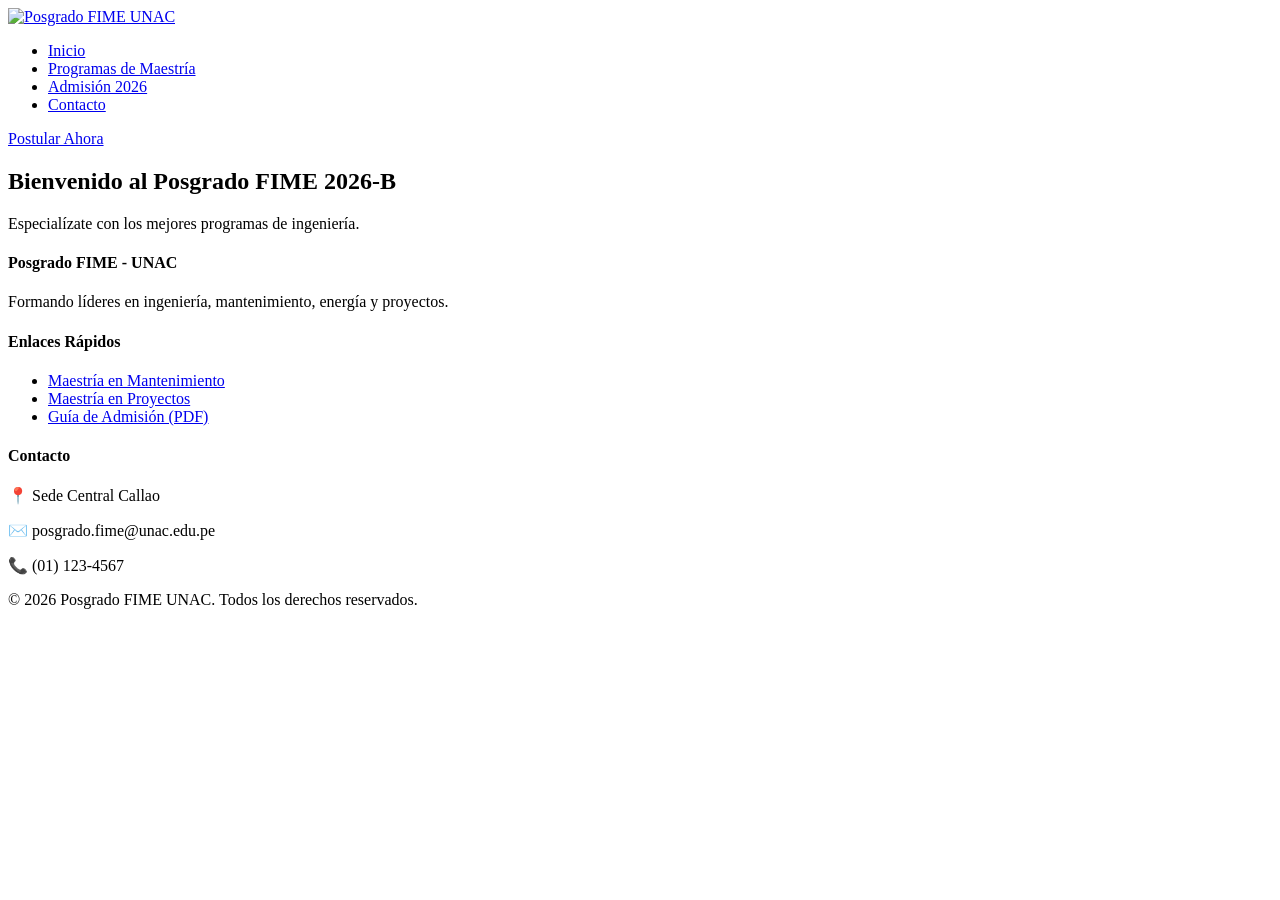
==== index.html @ f7ffb1b5 "Agregando navbar, footer y script para cargar componentes" ====
<!DOCTYPE html>
<html lang="es">
<head>
    <meta charset="UTF-8">
    <meta name="viewport" content="width=device-width, initial-scale=1.0">
    <title>Posgrado FIME UNAC | Inicio</title>
    <meta name="description" content="Posgrado FIME UNAC - Admisión 2026">
    <!-- Tus hojas de estilo -->
    <link rel="stylesheet" href="/css/main.css">
    <link rel="stylesheet" href="/css/layout.css">
    <link rel="stylesheet" href="/css/components.css">
</head>
<body>

    <!-- Aquí se inyectará el Navbar -->
    <header id="navbar-container"></header>

    <!-- Contenido principal de la página -->
    <main>
        <section class="hero">
            <h1>Bienvenido al Posgrado FIME 2026-B</h1>
            <p>Especialízate con los mejores programas de ingeniería.</p>
        </section>
        <!-- Aquí irá el resto de tu landing page -->
    </main>

    <!-- Aquí se inyectará el Footer -->
    <div id="footer-container"></div>

    <!-- Script para cargar los componentes -->
    <script src="/js/main.js"></script>
</body>
</html>
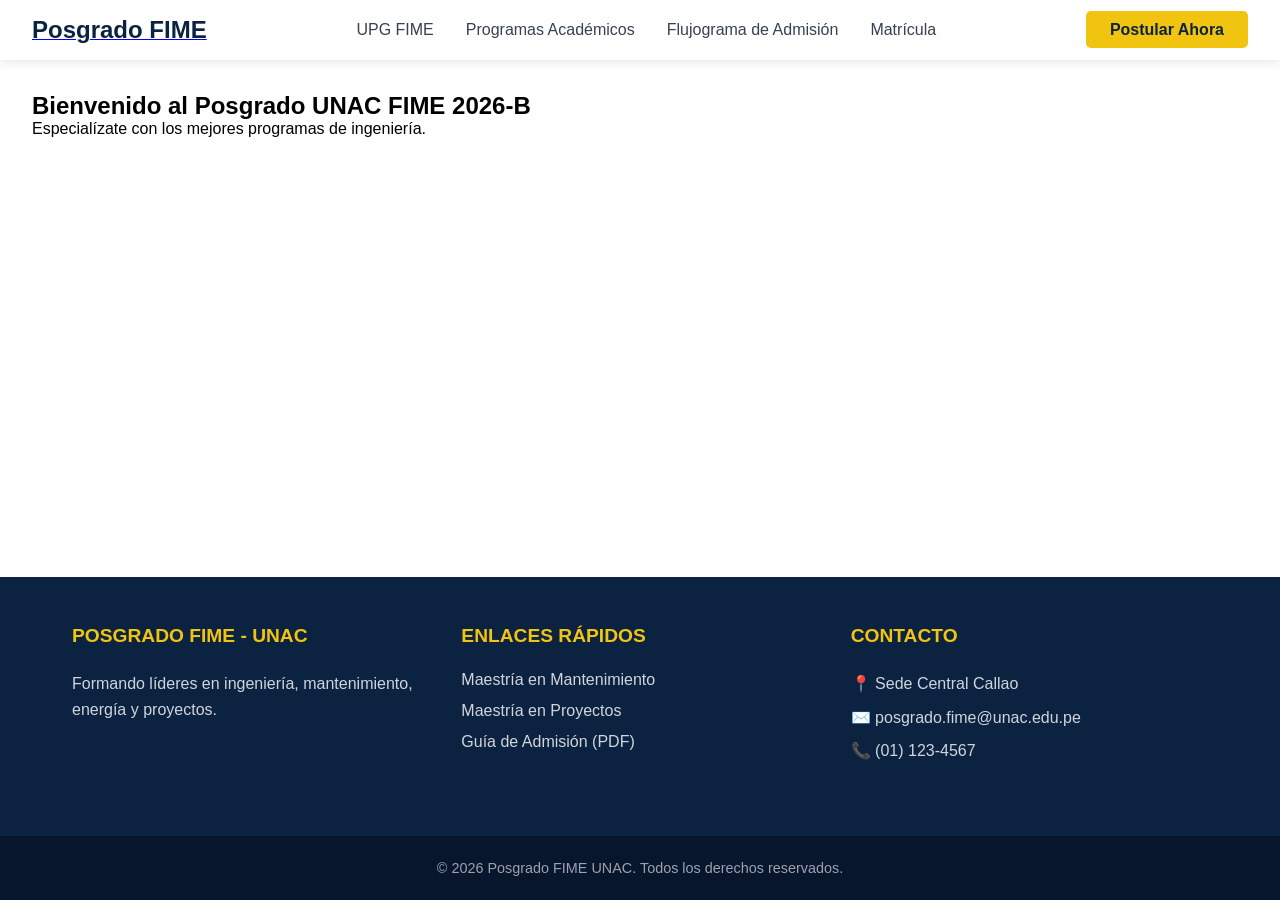
==== commit 93964caa: "He modificado FIME a UNAC FIME" ====
--- a/index.html
+++ b/index.html
@@ -18,7 +18,7 @@
     <!-- Contenido principal de la página -->
     <main>
         <section class="hero">
-            <h1>Bienvenido al Posgrado FIME 2026-B</h1>
+            <h1>Bienvenido al Posgrado UNAC FIME 2026-B</h1>
             <p>Especialízate con los mejores programas de ingeniería.</p>
         </section>
         <!-- Aquí irá el resto de tu landing page -->
--- a/css/main.css
+++ b/css/main.css
@@ -0,0 +1,24 @@
+/* =========================================
+   RESETEO GLOBAL Y LAYOUT (/css/main.css)
+   ========================================= */
+
+/* 1. Quitamos los márgenes molestos que pone el navegador a TODO */
+* {
+  margin: 0;
+  padding: 0;
+  box-sizing: border-box; /* Fundamental para que los bordes y paddings no rompan el tamaño */
+}
+
+/* 2. Truco Maestro: Hacemos que el Body sea un Flexbox de altura completa */
+body {
+  min-height: 100vh; /* El alto mínimo es el 100% de la ventana (Viewport Height) */
+  display: flex;
+  flex-direction: column;
+  font-family: Arial, Helvetica, sans-serif; /* Tu tipografía base */
+}
+
+/* 3. Hacemos que el contenido principal "crezca" y empuje al footer hacia abajo */
+main {
+  flex: 1; /* Esta es la magia: obliga al main a ocupar todo el espacio sobrante */
+  padding: 2rem; /* Un respiro para que tus textos no se peguen a las paredes */
+}
--- a/css/components.css
+++ b/css/components.css
@@ -0,0 +1,178 @@
+/* =========================================
+   ESTILOS DEL FOOTER (/css/components.css)
+   ========================================= */
+
+.footer {
+  background-color: #0b2341; /* Azul institucional oscuro */
+  color: #ffffff;
+  padding: 3rem 0 0 0;
+  font-family: Arial, sans-serif;
+}
+
+.footer-grid {
+  display: grid;
+  grid-template-columns: repeat(auto-fit, minmax(250px, 1fr));
+  gap: 2rem;
+  padding: 0 2rem 2rem 2rem;
+  max-width: 1200px;
+  margin: 0 auto;
+}
+
+.footer-col h4 {
+  color: #f1c40f; /* Acento dorado/amarillo */
+  margin-bottom: 1.5rem;
+  font-size: 1.2rem;
+  text-transform: uppercase;
+}
+
+.footer-col p {
+  line-height: 1.6;
+  margin-bottom: 0.5rem;
+  color: #d1d5db;
+}
+
+.footer-col ul {
+  list-style: none;
+  padding: 0;
+}
+
+.footer-col ul li {
+  margin-bottom: 0.8rem;
+}
+
+.footer-col ul li a {
+  color: #d1d5db;
+  text-decoration: none;
+  transition: color 0.3s ease;
+}
+
+.footer-col ul li a:hover {
+  color: #f1c40f; /* Cambia a dorado al pasar el mouse */
+}
+
+.footer-bottom {
+  background-color: #07162c; /* Fondo más oscuro para la base */
+  text-align: center;
+  padding: 1.5rem;
+  margin-top: 2rem;
+  font-size: 0.9rem;
+  color: #9ca3af;
+}
+
+/* =========================================
+   ESTILOS DEL NAVBAR (/css/components.css)
+   ========================================= */
+
+.navbar {
+  display: flex;
+  justify-content: space-between;
+  align-items: center;
+  padding: 1rem 2rem;
+  background-color: #ffffff;
+  box-shadow: 0 2px 10px rgba(0, 0, 0, 0.1);
+  position: sticky; /* Hace que el menú se quede pegado arriba al hacer scroll */
+  top: 0;
+  z-index: 1000;
+}
+
+.nav-brand {
+  display: flex;
+  align-items: center;
+  justify-content: space-between;
+}
+
+.logo-text {
+  font-size: 1.5rem;
+  font-weight: bold;
+  color: #0b2341;
+  text-decoration: none;
+}
+
+.nav-links {
+  display: flex;
+  list-style: none;
+  gap: 2rem;
+  margin: 0;
+  padding: 0;
+}
+
+.nav-links a {
+  text-decoration: none;
+  color: #374151;
+  font-weight: 500;
+  transition: color 0.3s;
+}
+
+.nav-links a:hover {
+  color: #0b2341;
+  border-bottom: 2px solid #f1c40f; /* Subrayado institucional al pasar el mouse */
+}
+
+/* Estilos para el botón principal */
+.btn-primary {
+  background-color: #f1c40f; /* Dorado institucional */
+  color: #0b2341;
+  padding: 0.6rem 1.5rem;
+  border-radius: 5px;
+  text-decoration: none;
+  font-weight: bold;
+  transition: background-color 0.3s;
+}
+
+.btn-primary:hover {
+  background-color: #d4ac0d;
+}
+
+.menu-toggle {
+  display: none; /* Oculto en escritorio */
+  font-size: 1.8rem;
+  background: none;
+  border: none;
+  cursor: pointer;
+  color: #0b2341;
+}
+
+.mobile-only {
+  display: none;
+}
+
+/* =========================================
+   RESPONSIVE DESIGN (Para Celulares)
+   ========================================= */
+@media (max-width: 768px) {
+  .navbar {
+    flex-direction: column;
+    align-items: flex-start;
+    padding: 1rem;
+  }
+
+  .nav-brand {
+    width: 100%;
+  }
+
+  .menu-toggle {
+    display: block; /* Mostramos el botón hamburguesa */
+  }
+
+  .desktop-only {
+    display: none; /* Ocultamos el botón de escritorio */
+  }
+
+  .nav-links {
+    flex-direction: column;
+    width: 100%;
+    gap: 1rem;
+    padding-top: 1rem;
+    display: none; /* Oculto por defecto en celular */
+  }
+
+  /* Esta clase se añadirá con JavaScript al hacer clic en la hamburguesa */
+  .nav-links.active {
+    display: flex; 
+  }
+
+  .mobile-only {
+    display: block;
+    margin-top: 1rem;
+  }
+}
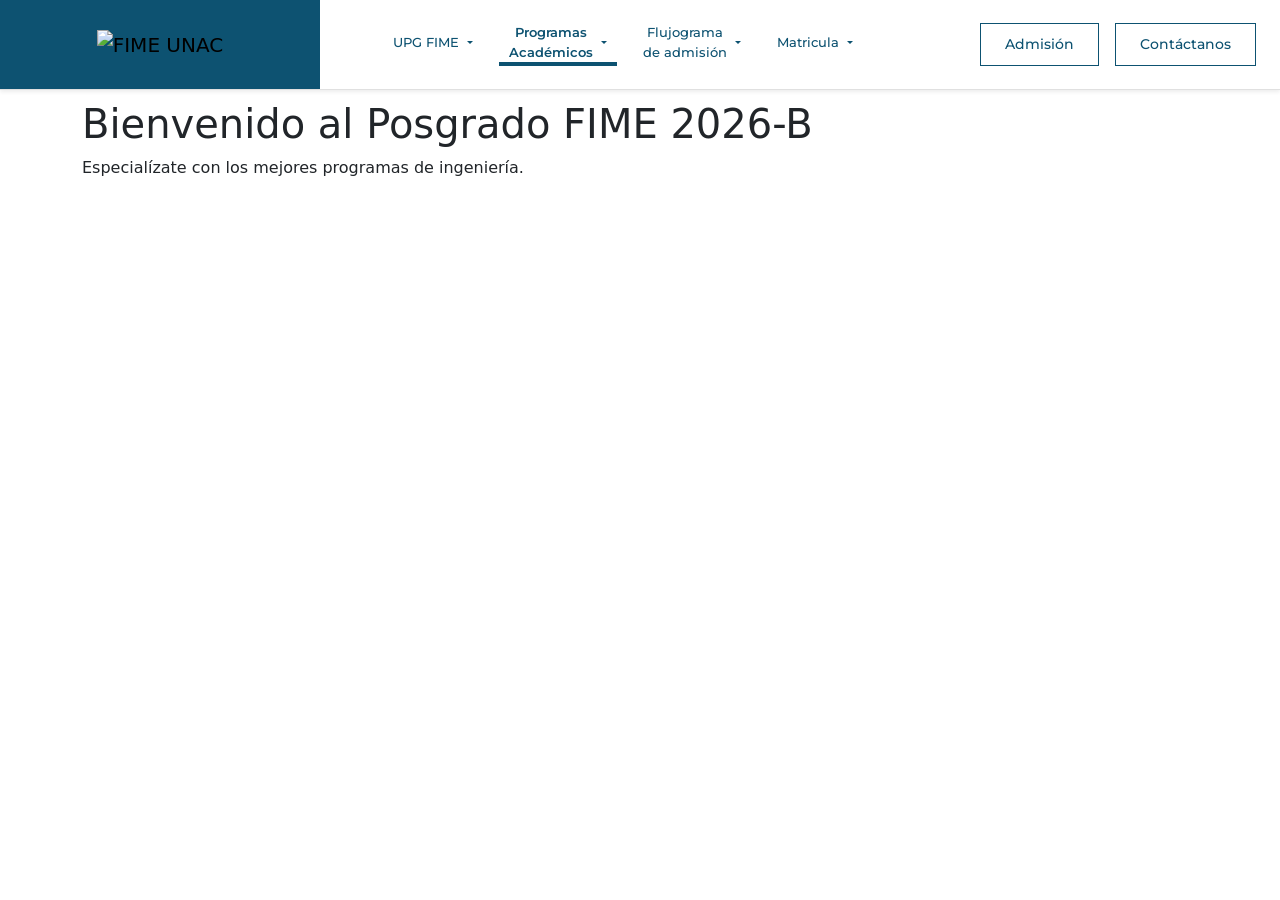
==== commit 8c14266b: "Actualizando NavBar" ====
--- a/index.html
+++ b/index.html
@@ -5,29 +5,38 @@
     <meta name="viewport" content="width=device-width, initial-scale=1.0">
     <title>Posgrado FIME UNAC | Inicio</title>
     <meta name="description" content="Posgrado FIME UNAC - Admisión 2026">
+    
+    <!-- Bootstrap 5 CSS (Requerido para la estructura) -->
+    <link href="https://cdn.jsdelivr.net/npm/bootstrap@5.3.0/dist/css/bootstrap.min.css" rel="stylesheet">
+    <!-- FontAwesome -->
+    <link rel="stylesheet" href="https://cdnjs.cloudflare.com/ajax/libs/font-awesome/6.4.0/css/all.min.css">
+    <!-- Google Fonts -->
+    <link href="https://fonts.googleapis.com/css2?family=Montserrat:wght@400;500;600;700&display=swap" rel="stylesheet">
+    
     <!-- Tus hojas de estilo -->
-    <link rel="stylesheet" href="/css/main.css">
-    <link rel="stylesheet" href="/css/layout.css">
-    <link rel="stylesheet" href="/css/components.css">
+    <link rel="stylesheet" href="css/components.css">
+    <!-- Agrega tus otros CSS aquí si los necesitas -->
 </head>
 <body>
 
-    <!-- Aquí se inyectará el Navbar -->
-    <header id="navbar-container"></header>
+    <!-- Contenedor donde se inyectará el NAVBAR -->
+    <div id="header-container"></div>
 
-    <!-- Contenido principal de la página -->
-    <main>
-        <section class="hero">
-            <h1>Bienvenido al Posgrado UNAC FIME 2026-B</h1>
+    <!-- Contenido principal -->
+    <main style="margin-top: 100px;"> <!-- Margen para que el navbar fijo no tape el contenido -->
+        <section class="hero container mt-5">
+            <h1>Bienvenido al Posgrado FIME 2026-B</h1>
             <p>Especialízate con los mejores programas de ingeniería.</p>
         </section>
-        <!-- Aquí irá el resto de tu landing page -->
     </main>
 
-    <!-- Aquí se inyectará el Footer -->
+    <!-- Contenedor del Footer -->
     <div id="footer-container"></div>
 
-    <!-- Script para cargar los componentes -->
-    <script src="/js/main.js"></script>
+    <!-- Bootstrap JS (Para los dropdowns y menú móvil) -->
+    <script src="https://cdn.jsdelivr.net/npm/bootstrap@5.3.0/dist/js/bootstrap.bundle.min.js"></script>
+    
+    <!-- Script unificado para cargar componentes -->
+    <script src="js/navbar.js"></script>
 </body>
 </html>
--- a/css/components.css
+++ b/css/components.css
@@ -1,178 +1,112 @@
-/* =========================================
-   ESTILOS DEL FOOTER (/css/components.css)
-   ========================================= */
-
-.footer {
-  background-color: #0b2341; /* Azul institucional oscuro */
-  color: #ffffff;
-  padding: 3rem 0 0 0;
-  font-family: Arial, sans-serif;
+:root {
+    --fime-blue: #0D5271; /* Color institucional azul marino */
 }
 
-.footer-grid {
-  display: grid;
-  grid-template-columns: repeat(auto-fit, minmax(250px, 1fr));
-  gap: 2rem;
-  padding: 0 2rem 2rem 2rem;
-  max-width: 1200px;
-  margin: 0 auto;
+/* Contenedor principal del navbar */
+.fime-header-wrapper {
+    height: 90px;
+    width: 100%;
+    z-index: 1050;
+    border-bottom: 1px solid #e0e0e0;
 }
 
-.footer-col h4 {
-  color: #f1c40f; /* Acento dorado/amarillo */
-  margin-bottom: 1.5rem;
-  font-size: 1.2rem;
-  text-transform: uppercase;
+/* Bloque azul de la izquierda */
+.fime-logo-container {
+    background-color: var(--fime-blue);
+    height: 100%;
+    min-width: 320px; /* Ancho para dar espacio al logo */
+    justify-content: center;
 }
 
-.footer-col p {
-  line-height: 1.6;
-  margin-bottom: 0.5rem;
-  color: #d1d5db;
+.fime-logo {
+    max-height: 60px;
+    width: auto;
 }
 
-.footer-col ul {
-  list-style: none;
-  padding: 0;
+.fime-text-blue {
+    color: var(--fime-blue);
 }
 
-.footer-col ul li {
-  margin-bottom: 0.8rem;
+/* --- ESTILOS DE LOS ENLACES --- */
+.custom-nav-links {
+    height: 100%;
 }
 
-.footer-col ul li a {
-  color: #d1d5db;
-  text-decoration: none;
-  transition: color 0.3s ease;
+.custom-nav-links .nav-link {
+    color: var(--fime-blue) !important;
+    font-family: 'Montserrat', sans-serif;
+    font-size: 13px;
+    font-weight: 500;
+    padding: 0 10px !important;
+    height: 100%;
+    display: flex;
+    align-items: center;
+    justify-content: center;
+    border-bottom: 4px solid transparent; /* Línea invisible por defecto */
+    transition: all 0.2s ease;
+    text-align: center;
 }
 
-.footer-col ul li a:hover {
-  color: #f1c40f; /* Cambia a dorado al pasar el mouse */
+/* Efecto Hover y Activo (La línea azul abajo como en tu imagen) */
+.custom-nav-links .nav-link:hover,
+.custom-nav-links .nav-link.active {
+    border-bottom: 4px solid var(--fime-blue);
+    font-weight: 600;
 }
 
-.footer-bottom {
-  background-color: #07162c; /* Fondo más oscuro para la base */
-  text-align: center;
-  padding: 1.5rem;
-  margin-top: 2rem;
-  font-size: 0.9rem;
-  color: #9ca3af;
+/* Modificadores de la flecha del dropdown para que luzca delicada */
+.custom-nav-links .dropdown-toggle::after {
+    margin-left: 8px;
+    vertical-align: middle;
 }
 
-/* =========================================
-   ESTILOS DEL NAVBAR (/css/components.css)
-   ========================================= */
-
-.navbar {
-  display: flex;
-  justify-content: space-between;
-  align-items: center;
-  padding: 1rem 2rem;
-  background-color: #ffffff;
-  box-shadow: 0 2px 10px rgba(0, 0, 0, 0.1);
-  position: sticky; /* Hace que el menú se quede pegado arriba al hacer scroll */
-  top: 0;
-  z-index: 1000;
+/* --- BOTONES OUTLINE (Admisión y Contáctanos) --- */
+.btn-fime-outline {
+    border: 1px solid var(--fime-blue);
+    color: var(--fime-blue);
+    background-color: #ffffff;
+    font-family: 'Montserrat', sans-serif;
+    font-weight: 500;
+    font-size: 14px;
+    padding: 10px 24px;
+    border-radius: 0; /* Bordes cuadrados exactos a la imagen */
+    transition: all 0.3s ease;
+    width: 100%; /* Para móvil */
 }
 
-.nav-brand {
-  display: flex;
-  align-items: center;
-  justify-content: space-between;
+.btn-fime-outline:hover {
+    background-color: var(--fime-blue);
+    color: #ffffff;
 }
 
-.logo-text {
-  font-size: 1.5rem;
-  font-weight: bold;
-  color: #0b2341;
-  text-decoration: none;
-}
+/* --- ADAPTACIÓN MÓVIL --- */
+@media (max-width: 991px) {
+    .fime-header-wrapper {
+        height: auto;
+        min-height: 75px;
+    }
+    
+    .fime-logo-container {
+        height: 75px;
+        min-width: auto;
+    }
+    
+    .custom-nav-links .nav-link {
+        height: auto;
+        padding: 15px 10px !important;
+        border-bottom: 1px solid #eeeeee;
+        justify-content: flex-start;
+    }
 
-.nav-links {
-  display: flex;
-  list-style: none;
-  gap: 2rem;
-  margin: 0;
-  padding: 0;
-}
-
-.nav-links a {
-  text-decoration: none;
-  color: #374151;
-  font-weight: 500;
-  transition: color 0.3s;
-}
-
-.nav-links a:hover {
-  color: #0b2341;
-  border-bottom: 2px solid #f1c40f; /* Subrayado institucional al pasar el mouse */
-}
-
-/* Estilos para el botón principal */
-.btn-primary {
-  background-color: #f1c40f; /* Dorado institucional */
-  color: #0b2341;
-  padding: 0.6rem 1.5rem;
-  border-radius: 5px;
-  text-decoration: none;
-  font-weight: bold;
-  transition: background-color 0.3s;
-}
-
-.btn-primary:hover {
-  background-color: #d4ac0d;
-}
-
-.menu-toggle {
-  display: none; /* Oculto en escritorio */
-  font-size: 1.8rem;
-  background: none;
-  border: none;
-  cursor: pointer;
-  color: #0b2341;
-}
-
-.mobile-only {
-  display: none;
-}
-
-/* =========================================
-   RESPONSIVE DESIGN (Para Celulares)
-   ========================================= */
-@media (max-width: 768px) {
-  .navbar {
-    flex-direction: column;
-    align-items: flex-start;
-    padding: 1rem;
-  }
-
-  .nav-brand {
-    width: 100%;
-  }
-
-  .menu-toggle {
-    display: block; /* Mostramos el botón hamburguesa */
-  }
-
-  .desktop-only {
-    display: none; /* Ocultamos el botón de escritorio */
-  }
-
-  .nav-links {
-    flex-direction: column;
-    width: 100%;
-    gap: 1rem;
-    padding-top: 1rem;
-    display: none; /* Oculto por defecto en celular */
-  }
-
-  /* Esta clase se añadirá con JavaScript al hacer clic en la hamburguesa */
-  .nav-links.active {
-    display: flex; 
-  }
-
-  .mobile-only {
-    display: block;
-    margin-top: 1rem;
-  }
+    .custom-nav-links .nav-link:hover,
+    .custom-nav-links .nav-link.active {
+        border-bottom: 1px solid #eeeeee;
+        border-left: 4px solid var(--fime-blue); /* En móvil la línea va a la izquierda */
+        background-color: #f8f9fa;
+    }
+    
+    .btn-fime-outline {
+        text-align: center;
+        max-width: 300px;
+    }
 }
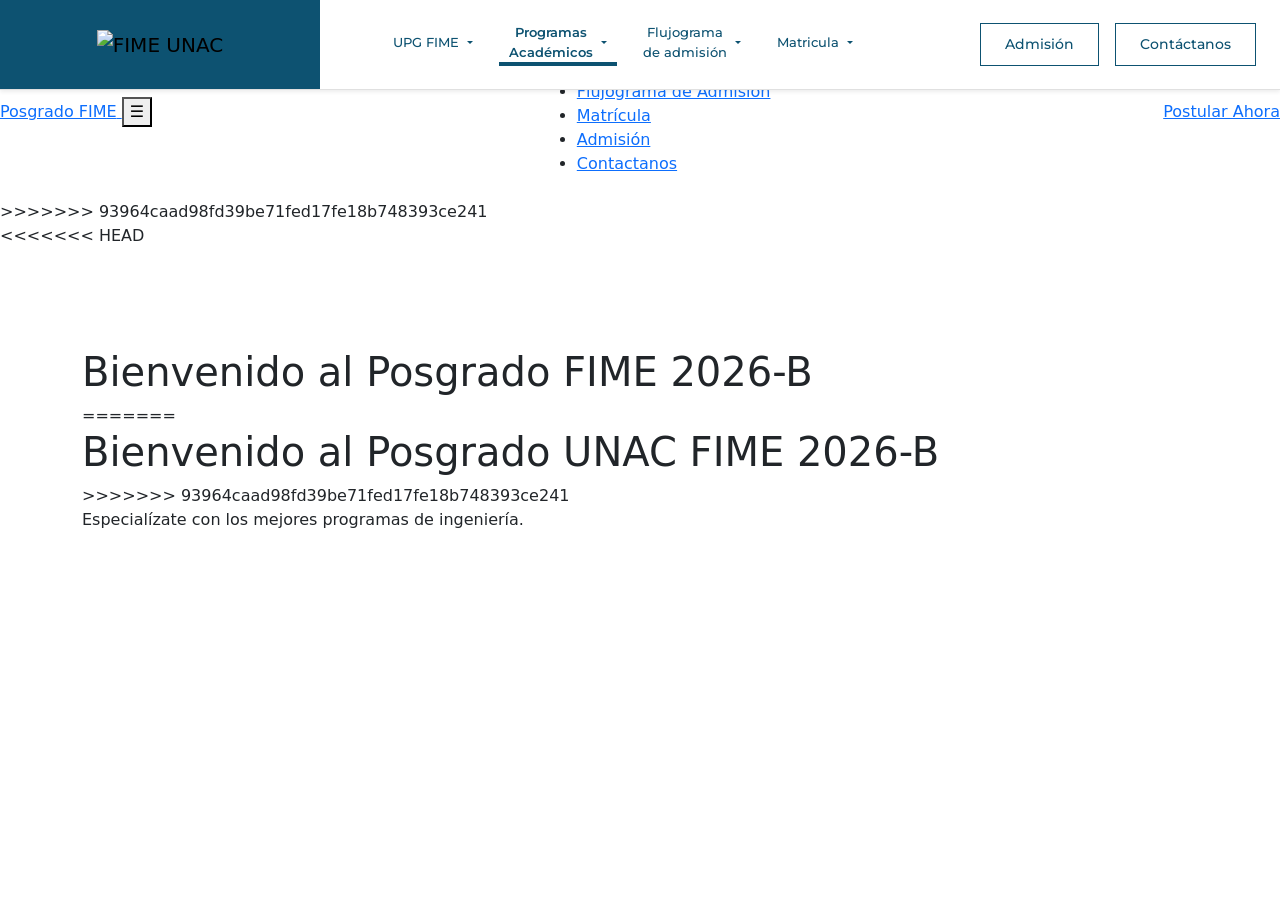
==== commit 18b02212: "Actualizando NavBar" ====
--- a/index.html
+++ b/index.html
@@ -22,10 +22,17 @@
     <!-- Contenedor donde se inyectará el NAVBAR -->
     <div id="header-container"></div>
 
+<<<<<<< HEAD
     <!-- Contenido principal -->
     <main style="margin-top: 100px;"> <!-- Margen para que el navbar fijo no tape el contenido -->
         <section class="hero container mt-5">
             <h1>Bienvenido al Posgrado FIME 2026-B</h1>
+=======
+    <!-- Contenido principal de la página -->
+    <main>
+        <section class="hero">
+            <h1>Bienvenido al Posgrado UNAC FIME 2026-B</h1>
+>>>>>>> 93964caad98fd39be71fed17fe18b748393ce241
             <p>Especialízate con los mejores programas de ingeniería.</p>
         </section>
     </main>
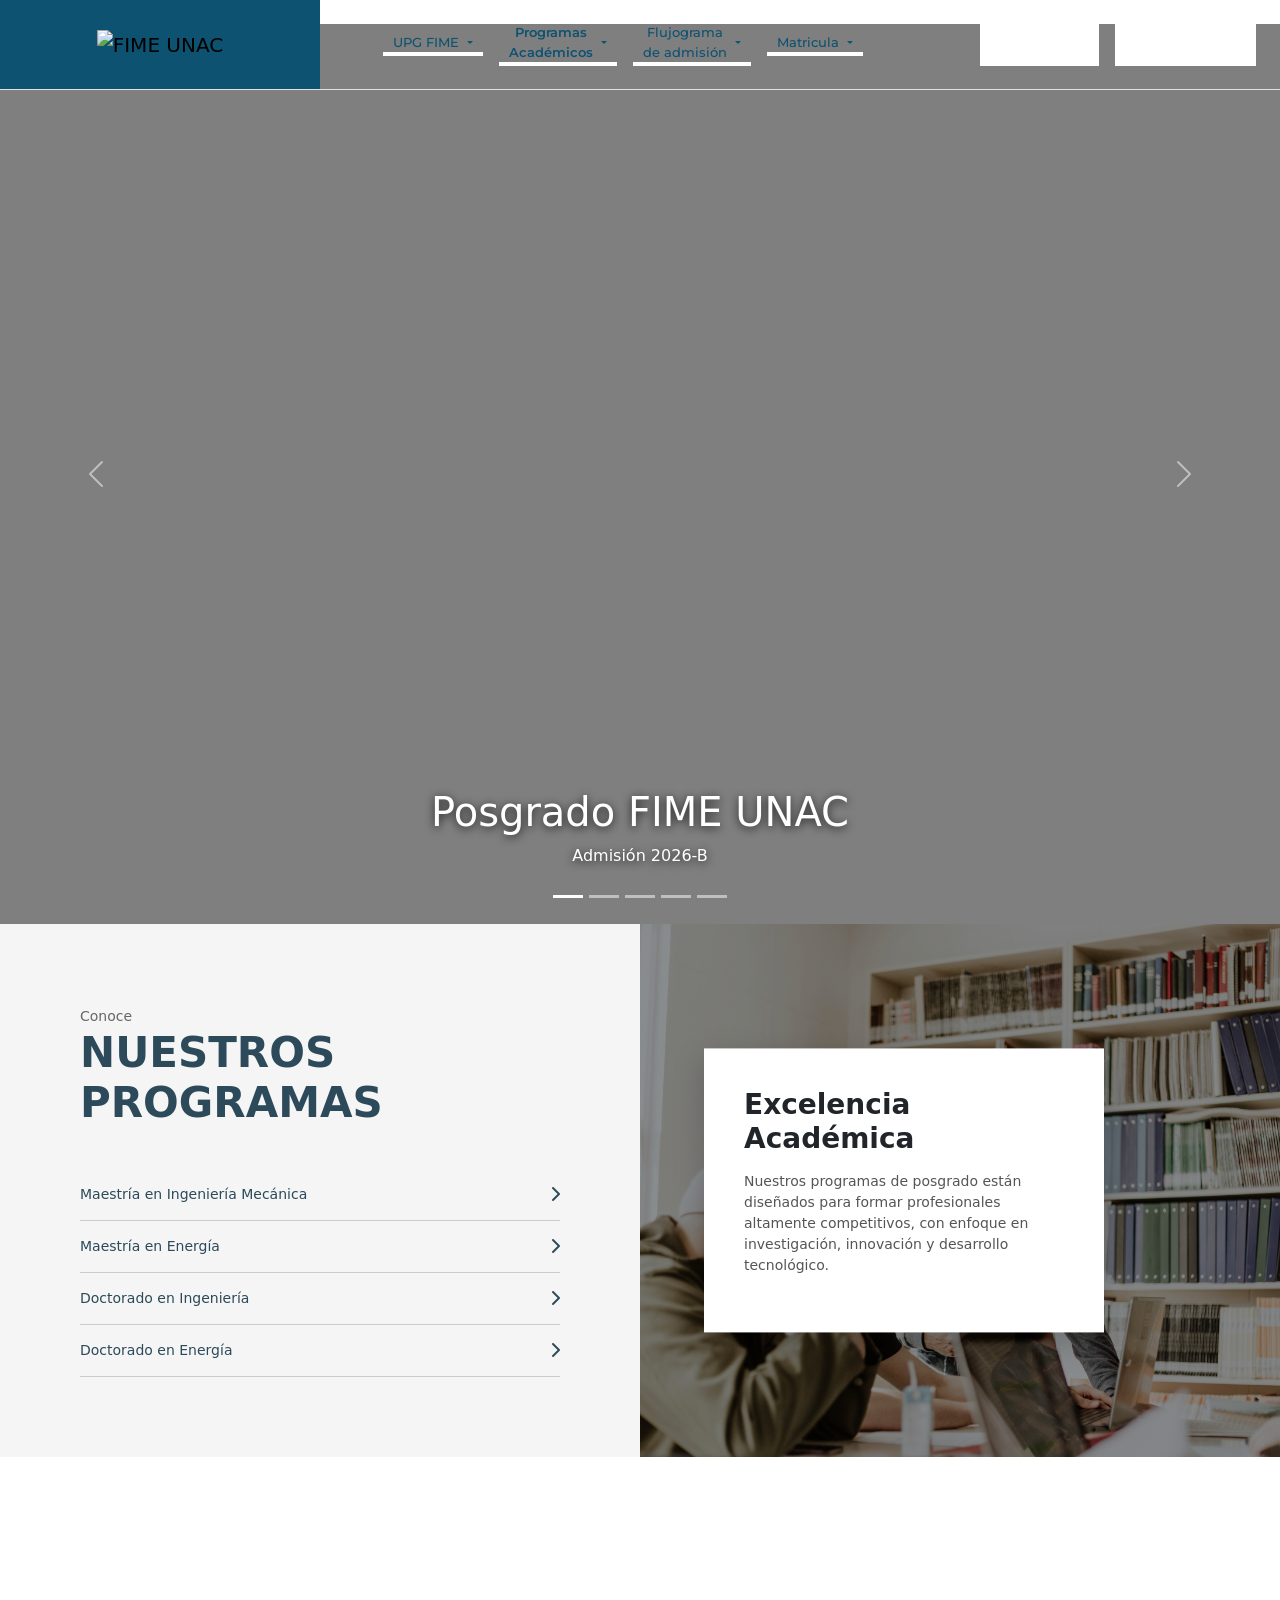
==== commit 5b282065: "Avances con ayuda" ====
--- a/index.html
+++ b/index.html
@@ -24,16 +24,114 @@
 
 <<<<<<< HEAD
     <!-- Contenido principal -->
-    <main style="margin-top: 100px;"> <!-- Margen para que el navbar fijo no tape el contenido -->
-        <section class="hero container mt-5">
-            <h1>Bienvenido al Posgrado FIME 2026-B</h1>
-=======
-    <!-- Contenido principal de la página -->
     <main>
-        <section class="hero">
-            <h1>Bienvenido al Posgrado UNAC FIME 2026-B</h1>
->>>>>>> 93964caad98fd39be71fed17fe18b748393ce241
-            <p>Especialízate con los mejores programas de ingeniería.</p>
+        <section class="hero-carousel">
+            <div id="mainCarousel" class="carousel slide carousel-fade" data-bs-ride="carousel">
+
+                <!-- Indicadores -->
+                <div class="carousel-indicators">
+                    <button type="button" data-bs-target="#mainCarousel" data-bs-slide-to="0" class="active"></button>
+                    <button type="button" data-bs-target="#mainCarousel" data-bs-slide-to="1"></button>
+                    <button type="button" data-bs-target="#mainCarousel" data-bs-slide-to="2"></button>
+                    <button type="button" data-bs-target="#mainCarousel" data-bs-slide-to="3"></button>
+                    <button type="button" data-bs-target="#mainCarousel" data-bs-slide-to="4"></button>
+                </div>
+
+                <!-- Imágenes -->
+                <div class="carousel-inner">
+
+                    <div class="carousel-item active">
+                        <img src="img/slide1.jpg" class="d-block w-100" alt="Slide 1">
+                        <div class="carousel-caption">
+                            <h1>Posgrado FIME UNAC</h1>
+                            <p>Admisión 2026-B</p>
+                        </div>
+                    </div>
+
+                    <div class="carousel-item">
+                        <img src="img/slide2.jpg" class="d-block w-100" alt="Slide 2">
+                    </div>
+
+                    <div class="carousel-item">
+                        <img src="img/slide3.jpg" class="d-block w-100" alt="Slide 3">
+                    </div>
+
+                    <div class="carousel-item">
+                        <img src="img/slide4.jpg" class="d-block w-100" alt="Slide 4">
+                    </div>
+
+                    <div class="carousel-item">
+                        <img src="img/slide5.jpg" class="d-block w-100" alt="Slide 5">
+                    </div>
+
+                </div>
+
+                <!-- Controles -->
+                <button class="carousel-control-prev" type="button" data-bs-target="#mainCarousel" data-bs-slide="prev">
+                    <span class="carousel-control-prev-icon"></span>
+                </button>
+
+                <button class="carousel-control-next" type="button" data-bs-target="#mainCarousel" data-bs-slide="next">
+                    <span class="carousel-control-next-icon"></span>
+                </button>
+
+            </div>
+        </section>
+        <section class="programas-section">
+            <div class="container-fluid p-0">
+                <div class="row g-0">
+
+                    <!-- LADO IZQUIERDO -->
+                    <div class="col-lg-6 programas-left d-flex flex-column justify-content-center">
+
+                        <div class="contenido">
+                            <span class="subtitulo">Conoce</span>
+                            <h2>NUESTROS <br> PROGRAMAS</h2>
+
+                            <div class="lista-programas">
+
+                                <div class="item">
+                                    <span>Maestría en Ingeniería Mecánica</span>
+                                    <i class="fa fa-chevron-right"></i>
+                                </div>
+
+                                <div class="item">
+                                    <span>Maestría en Energía</span>
+                                    <i class="fa fa-chevron-right"></i>
+                                </div>
+
+                                <div class="item">
+                                    <span>Doctorado en Ingeniería</span>
+                                    <i class="fa fa-chevron-right"></i>
+                                </div>
+
+                                <div class="item">
+                                    <span>Doctorado en Energía</span>
+                                    <i class="fa fa-chevron-right"></i>
+                                </div>
+
+                            </div>
+                        </div>
+
+                    </div>
+
+                    <!-- LADO DERECHO -->
+                    <div class="col-lg-6 programas-right">
+
+                        <!-- TARJETA ENCIMA -->
+                        <div class="card-info">
+                            <h3>Excelencia Académica</h3>
+                            <p>
+                                Nuestros programas de posgrado están diseñados para formar 
+                                profesionales altamente competitivos, con enfoque en investigación, 
+                                innovación y desarrollo tecnológico.
+                            </p>
+                        </div>
+
+                    </div>
+
+                </div>
+            </div>
         </section>
     </main>
 
--- a/css/components.css
+++ b/css/components.css
@@ -109,4 +109,187 @@
         text-align: center;
         max-width: 300px;
     }
+}
+
+/* NAVBAR TRANSPARENTE INICIAL */
+.fime-header-wrapper {
+    position: fixed;
+    width: 100%;
+    z-index: 1000;
+    transition: all 0.3s ease;
+    background: transparent;
+}
+
+/* CUANDO HACES SCROLL */
+.fime-header-wrapper.scrolled {
+    background: #ffffff;
+    box-shadow: 0 2px 10px rgba(0,0,0,0.1);
+}
+
+/* SOLO EN DESKTOP Y CUANDO NO HAY SCROLL */
+@media (min-width: 992px) {
+    .fime-header-wrapper:not(.scrolled) .nav-link,
+    .fime-header-wrapper:not(.scrolled) .btn-fime-outline {
+        color: white;
+        border-color: white;
+    }
+}
+
+/* CUANDO SCROLL → TEXTO OSCURO */
+.fime-header-wrapper.scrolled .nav-link,
+.fime-header-wrapper.scrolled .btn-fime-outline {
+    color: #0d2c6c; /* tu azul */
+    border-color: #0d2c6c;
+}
+
+/* HERO FULL SCREEN */
+.hero-carousel {
+    height: 100vh;
+    position: relative;
+}
+
+/* IMAGEN */
+.hero-carousel img {
+    height: 100vh;
+    object-fit: cover;
+}
+
+/* OVERLAY OSCURO (CLAVE PARA LEGIBILIDAD) */
+.hero-carousel::before {
+    content: "";
+    position: absolute;
+    inset: 0;
+    background: rgba(0,0,0,0.5);
+    z-index: 1;
+}
+
+/* CONTENIDO ENCIMA */
+.carousel-caption {
+    z-index: 2;
+}
+
+/* OPCIONAL: SUAVIZA TEXTO */
+.carousel-caption h1,
+.carousel-caption p {
+    text-shadow: 0 2px 10px rgba(0,0,0,0.8);
+}
+
+/* Fondo blanco SOLO cuando el menú está abierto en móvil */
+@media (max-width: 991px) {
+    .navbar-collapse {
+        background: white;
+    }
+}
+
+/* ===============================
+   SECCIÓN PROGRAMAS
+================================= */
+
+.programas-section {
+    width: 100%;
+    min-height: 100vh;
+}
+
+/* LADO IZQUIERDO */
+.programas-left {
+    background: #f5f5f5;
+    padding: 80px;
+}
+
+.programas-left .subtitulo {
+    font-size: 14px;
+    color: #666;
+}
+
+.programas-left h2 {
+    font-size: 42px;
+    font-weight: 600;
+    color: #2c4a5a;
+    margin-bottom: 40px;
+}
+
+/* LISTA */
+.lista-programas .item {
+    display: flex;
+    justify-content: space-between;
+    align-items: center;
+    padding: 15px 0;
+    border-bottom: 1px solid #ccc;
+    cursor: pointer;
+    transition: all 0.3s ease;
+}
+
+.lista-programas .item span {
+    font-size: 14px;
+    color: #2c4a5a;
+}
+
+.lista-programas .item i {
+    color: #2c4a5a;
+}
+
+/* HOVER */
+.lista-programas .item:hover {
+    padding-left: 10px;
+    color: #0D5271;
+}
+
+/* LADO DERECHO */
+.programas-right {
+    position: relative;
+    background: url('../img/slide2.jpg') center/cover no-repeat;
+}
+
+/* OVERLAY */
+.programas-right::before {
+    content: "";
+    position: absolute;
+    inset: 0;
+    background: rgba(0,0,0,0.4);
+}
+
+/* TARJETA */
+.card-info {
+    position: absolute;
+    top: 50%;
+    left: 10%;
+    transform: translateY(-50%);
+    background: white;
+    padding: 40px;
+    max-width: 400px;
+    box-shadow: 0 10px 30px rgba(0,0,0,0.2);
+    z-index: 2;
+}
+
+.card-info h3 {
+    font-weight: 600;
+    margin-bottom: 15px;
+}
+
+.card-info p {
+    font-size: 14px;
+    color: #555;
+}
+
+/* RESPONSIVE */
+@media (max-width: 991px) {
+    .programas-left {
+        padding: 40px 20px;
+    }
+
+    .programas-left h2 {
+        font-size: 28px;
+    }
+
+    .programas-right {
+        height: 400px;
+    }
+
+    .card-info {
+        position: relative;
+        top: auto;
+        left: auto;
+        transform: none;
+        margin: 20px;
+    }
 }
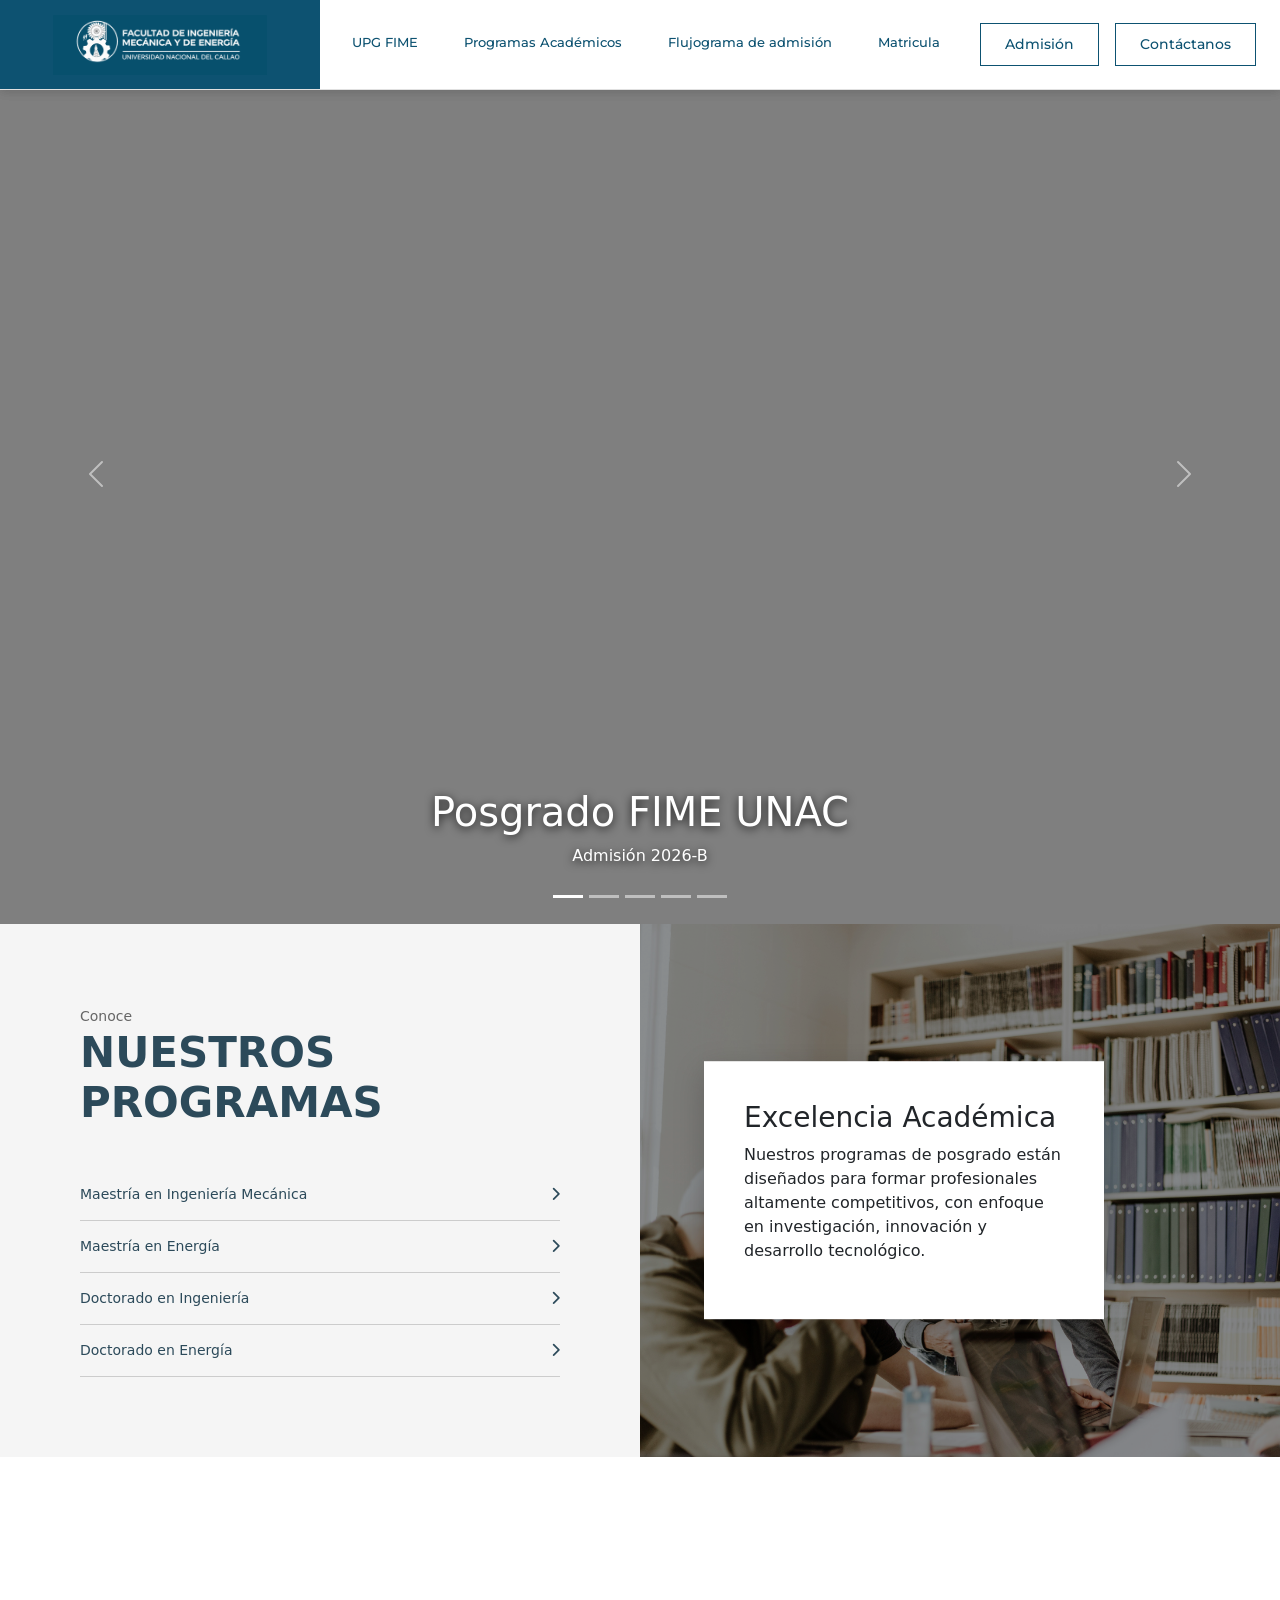
==== commit 94d22313: "avance del 6/05/26" ====
--- a/index.html
+++ b/index.html
@@ -144,4 +144,63 @@
     <!-- Script unificado para cargar componentes -->
     <script src="js/navbar.js"></script>
 </body>
-</html>+</html>
+
+<!-- NAVBAR PARA INDEX.HTML -->
+<div class="fime-header-wrapper fixed-top">
+    <nav class="navbar navbar-expand-lg p-0 h-100">
+        <div class="container-fluid p-0 h-100 d-flex align-items-stretch">
+            
+            <!-- Logo -->
+            <div class="fime-logo-container d-flex align-items-center">
+                <a href="index.html" class="navbar-brand m-0 px-4">
+                    <img src="img/logo2.png" alt="FIME UNAC" class="fime-logo">
+                </a>
+            </div>
+            
+            <button class="navbar-toggler me-3 my-auto ms-auto d-lg-none" type="button" data-bs-toggle="collapse" data-bs-target="#fimeMenu">
+                <i class="fa fa-bars fime-text-blue"></i>
+            </button>
+            
+            <div class="collapse navbar-collapse pe-lg-4" id="fimeMenu">
+                <div class="navbar-nav mx-auto align-items-lg-center custom-nav-links text-center text-lg-start">
+                    
+                    <!-- UPG FIME: Al clickear lleva a Propósito -->
+                    <div class="nav-item upg-menu px-2">
+                        <a href="proposito.html" class="nav-link">UPG FIME</a>
+                        
+                        <!-- El submenú que se despliega con el hover -->
+                        <div class="upg-submenu">
+                            <a href="proposito.html">Propósito</a>
+                            <a href="modelo-educativo.html">Modelo Educativo</a>
+                            <a href="prestigio.html">Prestigio</a>
+                            <a href="mensaje-director.html">Mensaje del Director</a>
+                            <a href="consejo.html">Consejo Directivo</a>
+                            <a href="gestion.html">Sistema Integrado de Gestión</a>
+                        </div>
+                    </div>
+                    
+                    <div class="nav-item px-2">
+                        <a href="programas.html" class="nav-link">Programas Académicos</a>
+                    </div>
+                    
+                    <div class="nav-item px-2">
+                        <a href="flujograma.html" class="nav-link">Flujograma de admisión</a>
+                    </div>
+                    
+                    <div class="nav-item px-2">
+                        <a href="matricula.html" class="nav-link">Matricula</a>
+                    </div>
+                    
+                </div>
+                
+                <!-- Botones Finales (Estado normal) -->
+                <div class="d-flex flex-column flex-lg-row align-items-center gap-3 ms-lg-auto my-3 my-lg-0 pb-3 pb-lg-0 px-3 px-lg-0">
+                    <a href="admision.html" class="btn btn-fime-outline">Admisión</a>
+                    <a href="contacto.html" class="btn btn-fime-outline">Contáctanos</a>
+                </div>
+                
+            </div>
+        </div>
+    </nav>
+</div>
--- a/css/components.css
+++ b/css/components.css
@@ -1,33 +1,34 @@
+/* VARIABLES */
 :root {
-    --fime-blue: #0D5271; /* Color institucional azul marino */
-}
-
-/* Contenedor principal del navbar */
+    --fime-blue: #0D5271;
+}
+
+/* ===== NAVBAR ===== */
 .fime-header-wrapper {
     height: 90px;
     width: 100%;
-    z-index: 1050;
+    position: fixed;
+    z-index: 9999;
+    background: #ffffff;
     border-bottom: 1px solid #e0e0e0;
-}
-
-/* Bloque azul de la izquierda */
+    box-shadow: 0 2px 10px rgba(0,0,0,0.08);
+}
+
+.fime-header-wrapper.scrolled {
+    box-shadow: 0 2px 10px rgba(0,0,0,0.1);
+}
+
 .fime-logo-container {
     background-color: var(--fime-blue);
     height: 100%;
-    min-width: 320px; /* Ancho para dar espacio al logo */
+    min-width: 320px;
     justify-content: center;
 }
 
-.fime-logo {
-    max-height: 60px;
-    width: auto;
-}
-
-.fime-text-blue {
-    color: var(--fime-blue);
-}
-
-/* --- ESTILOS DE LOS ENLACES --- */
+.fime-logo { max-height: 60px; }
+.fime-text-blue { color: var(--fime-blue); }
+
+/* LINKS NAV */
 .custom-nav-links {
     height: 100%;
 }
@@ -37,30 +38,30 @@
     font-family: 'Montserrat', sans-serif;
     font-size: 13px;
     font-weight: 500;
-    padding: 0 10px !important;
+    padding: 0 15px !important;
     height: 100%;
     display: flex;
     align-items: center;
     justify-content: center;
-    border-bottom: 4px solid transparent; /* Línea invisible por defecto */
+    border-bottom: 4px solid transparent;
     transition: all 0.2s ease;
     text-align: center;
 }
 
-/* Efecto Hover y Activo (La línea azul abajo como en tu imagen) */
+/* HOVER + ACTIVE */
 .custom-nav-links .nav-link:hover,
 .custom-nav-links .nav-link.active {
     border-bottom: 4px solid var(--fime-blue);
     font-weight: 600;
 }
 
-/* Modificadores de la flecha del dropdown para que luzca delicada */
+/* Dropdown */
 .custom-nav-links .dropdown-toggle::after {
     margin-left: 8px;
     vertical-align: middle;
 }
 
-/* --- BOTONES OUTLINE (Admisión y Contáctanos) --- */
+/* BOTONES */
 .btn-fime-outline {
     border: 1px solid var(--fime-blue);
     color: var(--fime-blue);
@@ -69,92 +70,32 @@
     font-weight: 500;
     font-size: 14px;
     padding: 10px 24px;
-    border-radius: 0; /* Bordes cuadrados exactos a la imagen */
+    border-radius: 0;
     transition: all 0.3s ease;
-    width: 100%; /* Para móvil */
-}
-
-.btn-fime-outline:hover {
+    width: 100%;
+}
+
+.btn-fime-outline:hover,
+.btn-fime-outline.btn-fime-active {
     background-color: var(--fime-blue);
     color: #ffffff;
-}
-
-/* --- ADAPTACIÓN MÓVIL --- */
-@media (max-width: 991px) {
-    .fime-header-wrapper {
-        height: auto;
-        min-height: 75px;
-    }
-    
-    .fime-logo-container {
-        height: 75px;
-        min-width: auto;
-    }
-    
-    .custom-nav-links .nav-link {
-        height: auto;
-        padding: 15px 10px !important;
-        border-bottom: 1px solid #eeeeee;
-        justify-content: flex-start;
-    }
-
-    .custom-nav-links .nav-link:hover,
-    .custom-nav-links .nav-link.active {
-        border-bottom: 1px solid #eeeeee;
-        border-left: 4px solid var(--fime-blue); /* En móvil la línea va a la izquierda */
-        background-color: #f8f9fa;
-    }
-    
-    .btn-fime-outline {
-        text-align: center;
-        max-width: 300px;
-    }
-}
-
-/* NAVBAR TRANSPARENTE INICIAL */
-.fime-header-wrapper {
-    position: fixed;
-    width: 100%;
-    z-index: 1000;
-    transition: all 0.3s ease;
-    background: transparent;
-}
-
-/* CUANDO HACES SCROLL */
-.fime-header-wrapper.scrolled {
-    background: #ffffff;
-    box-shadow: 0 2px 10px rgba(0,0,0,0.1);
-}
-
-/* SOLO EN DESKTOP Y CUANDO NO HAY SCROLL */
-@media (min-width: 992px) {
-    .fime-header-wrapper:not(.scrolled) .nav-link,
-    .fime-header-wrapper:not(.scrolled) .btn-fime-outline {
-        color: white;
-        border-color: white;
-    }
-}
-
-/* CUANDO SCROLL → TEXTO OSCURO */
-.fime-header-wrapper.scrolled .nav-link,
-.fime-header-wrapper.scrolled .btn-fime-outline {
-    color: #0d2c6c; /* tu azul */
-    border-color: #0d2c6c;
-}
-
-/* HERO FULL SCREEN */
-.hero-carousel {
-    height: 100vh;
-    position: relative;
-}
-
-/* IMAGEN */
+    font-weight: 600;
+}
+
+/* ===== HERO ===== */
+.hero-carousel,
 .hero-carousel img {
     height: 100vh;
+}
+
+.hero-carousel {
+    position: relative;
+}
+
+.hero-carousel img {
     object-fit: cover;
 }
 
-/* OVERLAY OSCURO (CLAVE PARA LEGIBILIDAD) */
 .hero-carousel::before {
     content: "";
     position: absolute;
@@ -163,34 +104,19 @@
     z-index: 1;
 }
 
-/* CONTENIDO ENCIMA */
-.carousel-caption {
-    z-index: 2;
-}
-
-/* OPCIONAL: SUAVIZA TEXTO */
+.carousel-caption { z-index: 2; }
+
 .carousel-caption h1,
 .carousel-caption p {
     text-shadow: 0 2px 10px rgba(0,0,0,0.8);
 }
 
-/* Fondo blanco SOLO cuando el menú está abierto en móvil */
-@media (max-width: 991px) {
-    .navbar-collapse {
-        background: white;
-    }
-}
-
-/* ===============================
-   SECCIÓN PROGRAMAS
-================================= */
-
+/* ===== PROGRAMAS ===== */
 .programas-section {
     width: 100%;
     min-height: 100vh;
 }
 
-/* LADO IZQUIERDO */
 .programas-left {
     background: #f5f5f5;
     padding: 80px;
@@ -208,7 +134,6 @@
     margin-bottom: 40px;
 }
 
-/* LISTA */
 .lista-programas .item {
     display: flex;
     justify-content: space-between;
@@ -219,28 +144,22 @@
     transition: all 0.3s ease;
 }
 
-.lista-programas .item span {
+.lista-programas .item span,
+.lista-programas .item i {
     font-size: 14px;
     color: #2c4a5a;
 }
 
-.lista-programas .item i {
-    color: #2c4a5a;
-}
-
-/* HOVER */
 .lista-programas .item:hover {
     padding-left: 10px;
-    color: #0D5271;
-}
-
-/* LADO DERECHO */
+    color: var(--fime-blue);
+}
+
 .programas-right {
     position: relative;
     background: url('../img/slide2.jpg') center/cover no-repeat;
 }
 
-/* OVERLAY */
 .programas-right::before {
     content: "";
     position: absolute;
@@ -248,7 +167,6 @@
     background: rgba(0,0,0,0.4);
 }
 
-/* TARJETA */
 .card-info {
     position: absolute;
     top: 50%;
@@ -261,18 +179,162 @@
     z-index: 2;
 }
 
-.card-info h3 {
-    font-weight: 600;
-    margin-bottom: 15px;
-}
-
-.card-info p {
-    font-size: 14px;
-    color: #555;
-}
-
-/* RESPONSIVE */
+/* ===== UPG SUBMENÚ (SIN CAMBIAR LÓGICA) ===== */
+.upg-menu {
+    position: relative;
+}
+
+.upg-submenu {
+    position: fixed;
+    top: 90px;
+    left: 0;
+    width: 100%;
+    background: #f8f9fa;
+    border-top: 1px solid #ddd;
+
+    display: flex;
+    justify-content: center;
+    gap: 60px;
+    padding: 20px 30px;
+
+    opacity: 0;
+    visibility: hidden;
+    transform: translateY(-10px);
+    transition: all 0.3s ease;
+    z-index: 999;
+}
+
+.upg-menu:hover .upg-submenu,
+.upg-submenu:hover {
+    opacity: 1;
+    visibility: visible;
+    transform: translateY(0);
+}
+
+.upg-submenu a {
+    text-decoration: none;
+    color: #333;
+    font-size: 15px;
+    font-weight: 500;
+    letter-spacing: 0.3px;
+    position: relative;
+}
+
+.upg-submenu a::after {
+    content: "";
+    position: absolute;
+    left: 0;
+    bottom: -8px;
+    width: 0;
+    height: 3px;
+    background: #1e3a8a;
+    transition: 0.3s;
+}
+
+.upg-submenu a:hover::after,
+.upg-submenu a.active::after {
+    width: 100%;
+}
+
+.upg-submenu a:hover {
+    color: #1e3a8a;
+}
+
+.upg-submenu a.active {
+    color: var(--fime-blue);
+    font-weight: 700;
+}
+
+/* ===== ADMISION ===== */
+.admision-grid {
+    overflow: hidden;
+    margin-top: 200px;
+}
+
+.grid-text-content {
+    padding: 80px;
+    background-color: #f4f7f9;
+    height: 100%;
+    display: flex;
+    flex-direction: column;
+    justify-content: center;
+}
+
+.grid-text-content h3 {
+    color: #0D5271;
+    font-weight: 300;
+    font-size: 2.5rem;
+    margin-bottom: 20px;
+}
+
+.grid-text-content p {
+    color: #666;
+    line-height: 1.6;
+    margin-bottom: 30px;
+    font-size: 0.95rem;
+}
+
+.grid-img-wrapper img {
+    height: 500px;
+    object-fit: cover;
+}
+
+.btn-admision-blue {
+    background-color: #4A77FF;
+    color: white;
+    padding: 12px 25px;
+    border-radius: 4px;
+    font-weight: 500;
+    font-size: 0.85rem;
+    text-decoration: none;
+}
+
+/* ===== INSCRIPCIONES ===== */
+.inscripciones-banner {
+    background: url('../img/inscripciones.webp') center/cover;
+    min-height: 400px;
+}
+
+.overlay-dark {
+    background-color: rgba(0, 0, 0, 0.4);
+    padding: 80px 0;
+    min-height: 400px;
+    display: flex;
+    align-items: center;
+}
+
+/* ===== FAQ ===== */
+.faq-section {
+    background-color: #57919E;
+    padding: 60px 0;
+}
+
+/* ===== RESPONSIVE ===== */
 @media (max-width: 991px) {
+    .fime-header-wrapper {
+        height: auto;
+        min-height: 75px;
+    }
+
+    .fime-logo-container {
+        height: 75px;
+        min-width: auto;
+    }
+
+    .custom-nav-links .nav-link {
+        height: auto;
+        padding: 15px 10px !important;
+        border-bottom: 1px solid #eeeeee;
+        justify-content: flex-start;
+    }
+
+    .custom-nav-links .nav-link:hover,
+    .custom-nav-links .nav-link.active {
+        border-bottom: 1px solid #eeeeee;
+        border-left: 4px solid var(--fime-blue);
+        background-color: #f8f9fa;
+    }
+
     .programas-left {
         padding: 40px 20px;
     }
@@ -292,4 +354,137 @@
         transform: none;
         margin: 20px;
     }
-}+
+    .grid-text-content {
+        padding: 40px 20px;
+        text-align: center;
+        align-items: center;
+    }
+
+    .grid-img-wrapper img {
+        height: 300px;
+    }
+}
+
+/* ===== SUBNAVBAR ADMISIÓN ===== */
+.admision-subnav {
+    position: fixed;
+    top: 90px; /* debajo del navbar */
+    left: 0;
+    width: 100%;
+    background: #f8f9fa;
+    border-top: 1px solid #ddd;
+    border-bottom: 1px solid #eee;
+    z-index: 998;
+}
+
+.admision-subnav-container {
+    display: flex;
+    justify-content: center;
+    gap: 60px;
+    padding: 15px 20px;
+}
+
+/* LINKS */
+.admision-subnav a {
+    text-decoration: none;
+    color: #333;
+    font-size: 14px;
+    font-weight: 500;
+    position: relative;
+}
+
+/* LÍNEA ANIMADA */
+.admision-subnav a::after {
+    content: "";
+    position: absolute;
+    left: 0;
+    bottom: -6px;
+    width: 0;
+    height: 3px;
+    background: var(--fime-blue);
+    transition: 0.3s;
+}
+
+/* HOVER Y ACTIVO */
+.admision-subnav a:hover::after,
+.admision-subnav a.active::after {
+    width: 100%;
+}
+
+.admision-subnav a.active {
+    color: var(--fime-blue);
+    font-weight: 600;
+}
+
+.admision-grid {
+    margin-top: 100px;
+}
+
+/* ===== ACCORDION LIMPIO FIME ===== */
+
+.fime-accordion {
+    max-width: 900px;
+    margin: auto;
+}
+
+.fime-item {
+    border-bottom: 1px solid #ddd;
+}
+
+.fime-btn {
+    width: 100%;
+    text-align: left;
+    background: none;
+    border: none;
+    padding: 18px 10px;
+    font-size: 18px;
+    font-weight: 600;
+    color: #0D5271;
+    cursor: pointer;
+    transition: all 0.3s ease;
+    position: relative;
+}
+
+/* Flechita */
+.fime-btn::after {
+    content: "+";
+    position: absolute;
+    right: 10px;
+    font-size: 20px;
+    transition: 0.3s;
+}
+
+/* Cuando está abierto */
+.fime-btn:not(.collapsed)::after {
+    content: "−";
+}
+
+.fime-btn:hover {
+    color: #1e3a8a;
+}
+
+/* CONTENIDO */
+.fime-content {
+    padding: 10px 10px 20px 10px;
+    font-size: 15px;
+    color: #444;
+}
+
+.principio-item {
+    padding: 10px 5px;
+    border-bottom: 1px solid #ddd;
+}
+
+.principio-item h5 {
+    color: #0D5271;
+    font-weight: 600;
+    margin-bottom: 8px;
+}
+
+.principio-item p {
+    color: #555;
+    font-size: 15px;
+    margin: 0;
+}
+
